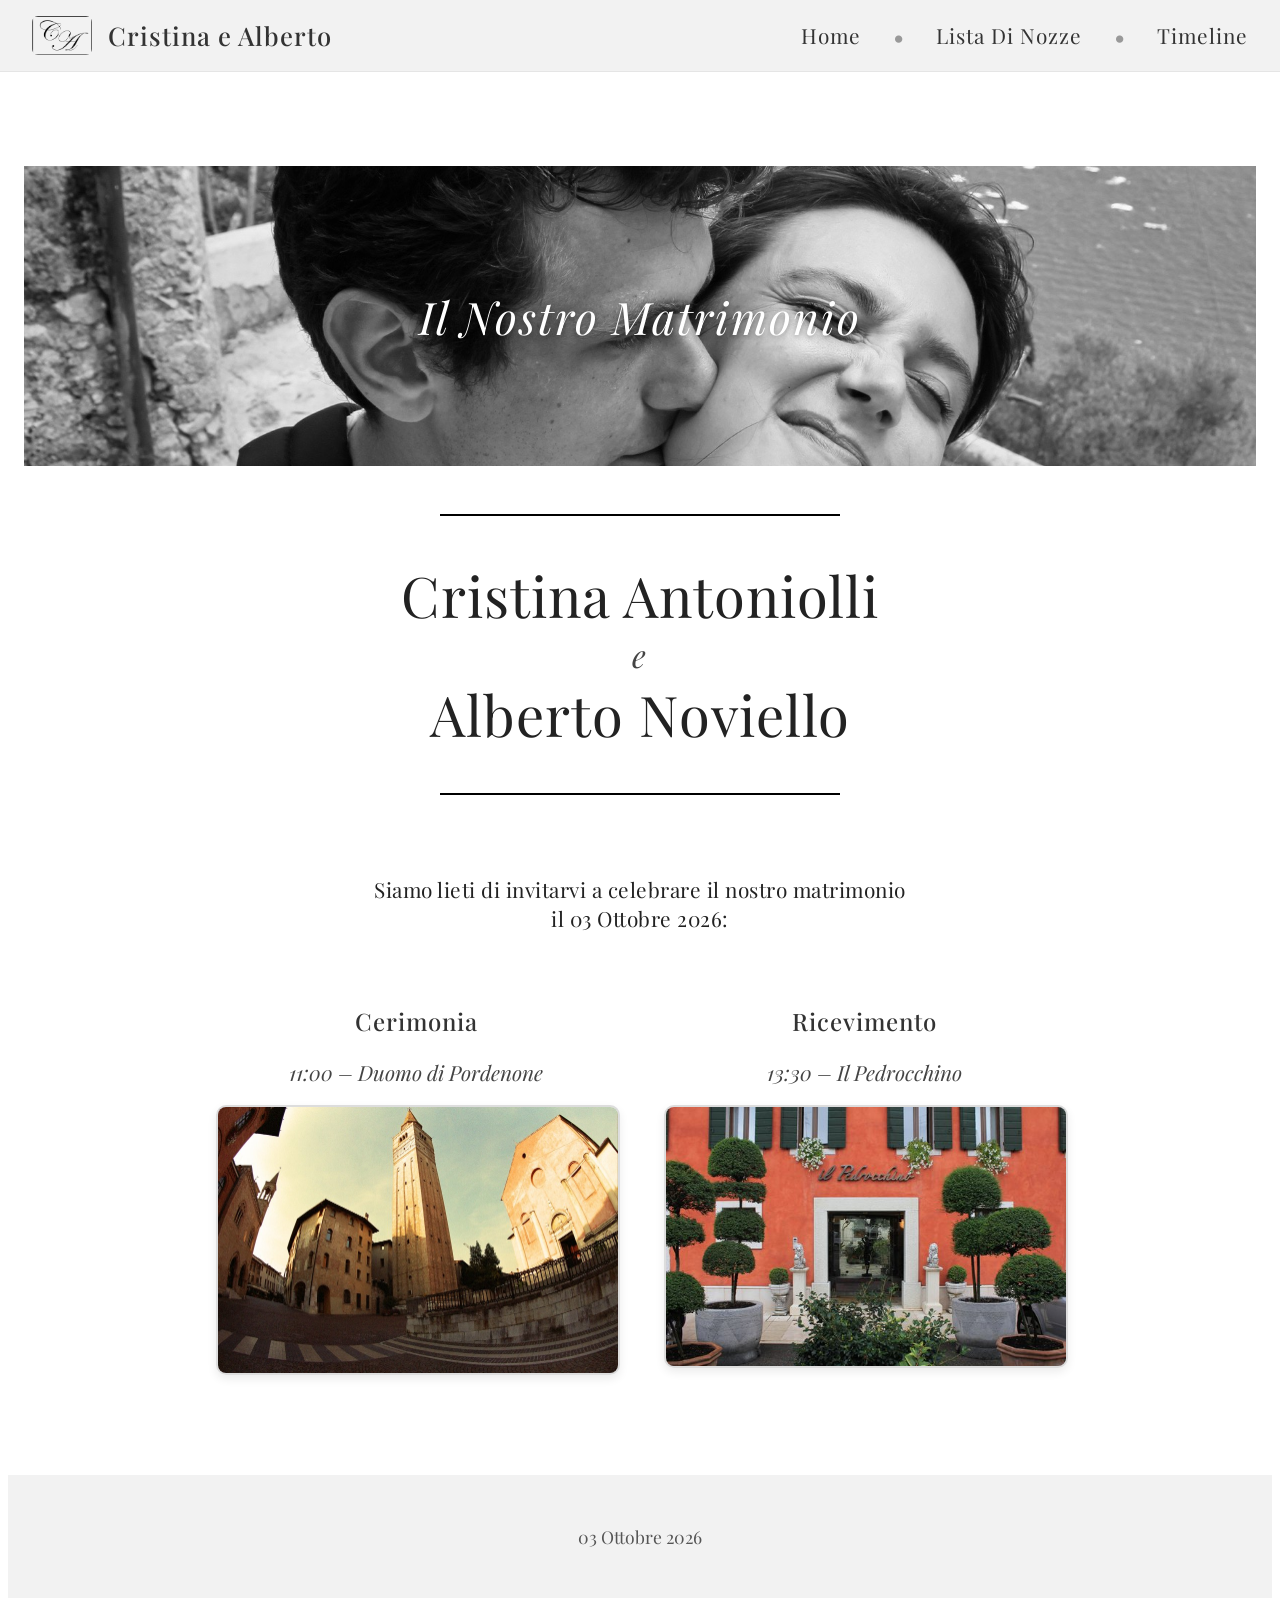
==== index.html @ bf6f28a2 "Add files via upload" ====
<!DOCTYPE html>
<html lang="it">
<head>
	<link href="https://fonts.googleapis.com/css2?family=Playfair+Display:wght@300;400;500;600&display=swap" rel="stylesheet">
  <meta charset="UTF-8" />
  <meta name="viewport" content="width=device-width, initial-scale=1" />
  <title>Alberto & NomePartner</title>
  <link rel="stylesheet" href="style.css" />
</head>

<body>

  <!-- HEADER -->
  <header class="hero">

	<header class="header-bar">

	  <div class="header-left">
		<img src="header.jpg" alt="Logo matrimonio" class="header-logo" />
		<span class="header-title">Cristina e Alberto</span>
	  </div>

	  <div class="header-right">
		<a href="Main.html" class="header-btn">Home</a>
		<span class="dot-separator">•</span>
		<a href="ListaDiNozze.html" class="header-btn">Lista Di Nozze</a>
		<span class="dot-separator">•</span>
		<a href="timeline.html" class="header-btn">Timeline</a>
	  </div>

	</header>

  </header>


  <!-- SEZIONE CENTRALE -->
	<main class="main-section">
	
	<section class="hero-banner">
	  <div class="hero-banner-text">Il Nostro Matrimonio</div>
	</section>
	
	

	  <hr class="line" />

	  <div class="names-block">
		<div class="name">Cristina Antoniolli</div>
		<div class="and">e</div>
		<div class="name">Alberto Noviello</div>
	  </div>

	  <hr class="line" />

	<div class="invito-block">
	  <p class="invito-testo">
		Siamo lieti di invitarvi a celebrare il nostro matrimonio<br>
		il 03 Ottobre 2026:
	  </p>
	</div>

	<div class="location-grid">

	  <!-- COLONNA SINISTRA -->
	  <div class="location-box">
		<h3 class="location-title">Cerimonia</h3>
		<h3 class="location-subtitle italic-title">11:00 – Duomo di Pordenone</h3>
		<img src="DuomoPordenone.jpg" alt="Duomo di Pordenone" class="location-img">
	  </div>

	  <!-- COLONNA DESTRA -->
	  <div class="location-box">
		<h3 class="location-title">Ricevimento</h3>
		<h3 class="location-subtitle italic-title">13:30 – Il Pedrocchino</h3>
		<img src="Pedrocchino.jpg" alt="Il Pedrocchino" class="location-img">
	  </div>

	</div>


	</main>

  <!-- FOOTER -->
  <footer class="footer">
    <p>03 Ottobre 2026</p>
  </footer>

</body>
</html>
---- style.css ----
/* FONT & BASE */
body {
  font-family: "Playfair Display", serif;
  background: #ffffff;
  color: #222;
  text-align: center;
  padding-top: 110px;
}

/* HEADER */
/* HEADER BAR FISSO */
.header-bar {
  width: 100%;
  background: #f2f2f2;
  padding: 1rem 2rem;
  display: flex;
  justify-content: space-between;
  align-items: center;
  border-bottom: 1px solid #e5e5e5;

  position: fixed;
  top: 0;
  left: 0;
  z-index: 999;

  /*max-width: 1200px;*/
  /*margin: 0 auto;*/
  right: 0;
}

/* LOGO + TITOLO */
.header-left {
  display: flex;
  align-items: center;
  gap: 1rem;
}

.header-logo {
  width: 60px;
  height: auto;
  border-radius: 6px;
}

.header-title {
  font-size: 1.6rem;
  font-weight: 500;
  letter-spacing: 1px;
  color: #333;
}

/* BOTTONI A DESTRA */
.header-right {
  display: flex;
  align-items: center;
  gap: 1.5rem;

  /* Evita che vadano troppo a destra */
  padding-right: 4rem;
}

.header-btn {
  background: none;
  border: none;
  color: #333;
  font-size: 1.2rem;
  letter-spacing: 1px;
  text-decoration: none;
  cursor: pointer;
}

.header-btn:hover {
  color: #666;
}

/* PUNTO SEPARATORE */
.dot-separator {
  font-size: 1.4rem;
  color: #999;
}

/* MOBILE */
@media (max-width: 700px) {
  .header-bar {
    flex-direction: column;
    gap: 1rem;
  }

  .header-right {
    gap: 1rem;
    padding-right: 0;
  }
}



/* BOTTONI */
.registry-btn,
.home-btn,
.timeline-btn {
  display: inline-block;
  margin-top: 2rem;
  background: none;
  border: none;
  color: #333;
  font-size: 1.2rem;
  letter-spacing: 1px;
  text-decoration: none;
  cursor: pointer;
}

.registry-btn:hover,
.home-btn:hover,
.timeline-btn:hover {
  color: #666;
}

/* SEZIONE CENTRALE HOME */
.main-section {
  background: #ffffff;
  padding: 3rem 1rem;
}

.names {
  font-size: 3rem;
  margin: 1.5rem 0;
  font-weight: 300;
}

.line {
  width: 60%;
  max-width: 400px;
  margin: 0 auto;
  border: none;
  border-top: 2px solid #000;
}

.names-block {
  text-align: center;
  margin: 3rem 0;
  line-height: 1.1;
}

.name {
  font-size: 3.5rem;
  font-weight: 400;
  margin: 0.7rem 0;
  letter-spacing: 1px;
}

.and {
  font-size: 2rem;
  font-weight: 300;
  margin: 0.4rem 0;
  color: #444;
  letter-spacing: 2px;
  font-style: italic;
}


/* HERO BANNER CON FOTO */
.hero-banner {
  width: 100%;
  height: 300px; /* puoi aumentare a 350–400 se vuoi più impatto */
  background-image: url("Foto_Bacino.jpg"); /* usa la tua foto */
  background-size: cover;
  background-position: center;
  background-repeat: no-repeat;

  display: flex;
  justify-content: center;
  align-items: center;

  margin-bottom: 3rem;
  border-radius: 0; /* puoi mettere 10px se vuoi angoli arrotondati */
}

/* TESTO SULLA FOTO */
.hero-banner-text {
  font-family: "Playfair Display", serif;
  font-size: 2.8rem;
  font-style: italic;
  color: white;
  text-shadow: 0 2px 6px rgba(0,0,0,0.4);
  letter-spacing: 2px;
}



/* INVITO */
.invito-block {
  margin: 5rem auto 3rem auto;
  max-width: 600px;
  text-align: center;
  line-height: 1.4;
}

.invito-testo {
  font-size: 1.3rem;
  font-weight: 400;
  margin-bottom: 1rem;
  letter-spacing: 0.5px;
}

.invito-luogo {
  font-size: 2rem;
  font-weight: 500;
  margin: 1.5rem 0 0.5rem 0;
  letter-spacing: 1px;
}

.invito-indirizzo {
  font-size: 1rem;
  color: #555;
  margin-top: 0.3rem;
}

.italic-title {
  font-style: italic;
}

/* GRIGLIA DUE COLONNE PER LE LOCATION */
.location-grid {
  display: flex;
  justify-content: center;
  align-items: flex-start;
  gap: 3rem;
  margin: 3rem auto;
  max-width: 900px;
}

/* BOX DI OGNI LOCATION */
.location-box {
  width: 100%;
  max-width: 400px;
  text-align: center;
}

/* TITOLO (ORARIO + LUOGO) */
.location-title {
  font-size: 1.5rem;
  font-weight: 500;
  margin-bottom: 1rem;
  color: #333;
  letter-spacing: 1px;
}

/* SOTTOTITOLO (orario + luogo) */
.location-subtitle {
  font-size: 1.3rem;       /* più piccolo */
  font-weight: 300;        /* più leggero */
  color: #444;
  margin-bottom: 1.2rem;
}

/* FOTO */
.location-img {
  width: 100%;
  height: auto;
  border-radius: 10px;
  border: 2px solid #ddd;
  box-shadow: 0 4px 10px rgba(0,0,0,0.08);
}

/* MOBILE */
@media (max-width: 700px) {
  .location-grid {
    flex-direction: column;
    gap: 2rem;
  }
}





/* FOOTER */
.footer {
  background: #f2f2f2;
  padding: 2rem 0;
  font-size: 1.1rem;
  color: #555;
}

/* REGISTRY PAGE */
.registry-section {
  background: #ffffff;
  padding: 4rem 1rem;
  text-align: center;
}

.registry-block {
  max-width: 700px;
  margin: 0 auto;
  line-height: 1.6;
}

.reg-text {
  font-size: 1.3rem;
  margin: 1.2rem 0;
  font-weight: 400;
  letter-spacing: 0.5px;
}

.ornamento {
  font-size: 2rem;
  margin: 2rem 0 1rem 0;
  color: #777;
  letter-spacing: 4px;
}

/* TESTO INTRODUTTIVO */
.registry-intro {
  font-size: 1.5rem;        /* più grande */
  font-weight: 600;         /* grassetto */
  line-height: 1.6;
  color: #222;              /* più scuro */
  font-style: italic;
  letter-spacing: 0.5px;
  margin-bottom: 2.5rem;
}

/* TESTO PRINCIPALE */
.registry-main {
  font-size: 1.25rem;       /* più piccolo */
  font-weight: 300;         /* molto leggero */
  line-height: 1.6;
  font-style: italic;
  color: #555;              /* più chiaro */
  margin-bottom: 2rem;
  letter-spacing: 0.3px;
}

/* BOX IBAN */
.iban-box {
  background: #ffffff;
  border: 1px solid #ddd;
  padding: 1.5rem;
  margin: 1rem auto 2rem auto;
  max-width: 450px;
  border-radius: 6px;
}

.iban-label {
  font-size: 1rem;
  color: #666;
  margin-bottom: 0.3rem;
  letter-spacing: 1px;
}

.iban-value {
  font-size: 1.4rem;
  font-weight: 500;
  letter-spacing: 1px;
  color: #333;
}

.highlight-safari {
  font-weight: 600;
  text-decoration: underline;
  text-underline-offset: 3px;
}

.copy-btn {
  margin-top: 1rem;
  padding: 0.6rem 1.2rem;
  font-size: 1rem;
  background: #333;
  color: white;
  border: none;
  border-radius: 5px;
  cursor: pointer;
  letter-spacing: 1px;
  transition: 0.2s ease;
}

.copy-btn:hover {
  background: #555;
}

/* FEEDBACK "COPIATO!" */
.copy-feedback {
  margin-top: 0.7rem;
  font-size: 0.9rem;
  color: #4CAF50;
  opacity: 0;
  transition: opacity 0.3s ease;
}



/* COLLAGE REGISTRY */
.registry-collage {
  margin: 3rem auto;
  max-width: 900px;
  text-align: center;
}

/* GRIGLIA 5x5 */
.collage-grid {
  display: grid;
  grid-template-columns: repeat(5, 1fr);
  gap: 6px;
  margin-bottom: 2.5rem;
}

/* FOTO DEL COLLAGE */
.collage-img {
  width: 100%;
  height: 100px;
  object-fit: cover;
  border-radius: 4px;
}

/* TESTO SOTTO IL COLLAGE */
.registry-intro {
  font-size: 1.4rem;
  font-weight: 300;
  line-height: 1.5;
  color: #444;
  font-style: italic;
  letter-spacing: 0.5px;
}

/* MOBILE */
@media (max-width: 700px) {
  .collage-grid {
    grid-template-columns: repeat(3, 1fr);
  }

  .collage-img {
    height: 90px;
  }

  .registry-intro {
    font-size: 1.2rem;
  }
}



/* ----------------------------- */
/*   TIMELINE MODERNA ISOLATA    */
/* ----------------------------- */

.timeline-section {
  background: #ffffff;
  padding: 4rem 1rem;
  text-align: center;
}

.timeline-title {
  font-size: 2rem;
  margin-bottom: 3rem;
  margin-top: -3rem;
  letter-spacing: 1px;
  color: #333;
}

/* CONTENITORE */
.timeline-vertical {
  display: flex;
  flex-direction: column;
  align-items: center;
  gap: 4rem;
  margin-top: 3rem;
}

/* BLOCCO EVENTO */
.timeline-block {
  display: flex;
  flex-direction: column;
  align-items: center;
  position: relative;
}

/* ICONA */
.timeline-circle {
  width: 85px;
  height: 85px;
  background: #f2f2f2;
  border: 3px solid #d8d8d8;
  border-radius: 50%;
  display: flex;
  align-items: center;
  justify-content: center;
  font-size: 2.2rem;
}

/* LINEA TRA EVENTI */
.timeline-connector {
  width: 3px;
  height: 45px;
  background: #d8d8d8;
  margin: 1rem 0;
}

/* TESTO A SINISTRA */
.timeline-text-left {
  text-align: left;
  margin-right: 140px;
  margin-top: 0.5rem;
}

/* TESTO A DESTRA */
.timeline-text-right {
  text-align: right;
  margin-left: 140px;
  margin-top: 0.5rem;
}

.timeline-text-left h3,
.timeline-text-right h3 {
  font-size: 1.4rem;
  margin: 0;
}

.timeline-text-left p,
.timeline-text-right p {
  margin: 0.3rem 0 0;
  color: #555;
  font-size: 1.1rem;
}

/* MOBILE */
@media (max-width: 700px) {
  .timeline-text-left,
  .timeline-text-right {
    margin: 0;
    text-align: center;
  }
}



/* RIGA BOTTONI */
.buttons-row {
  display: flex;
  justify-content: center;
  align-items: center;
  gap: 2.5rem; /* distanza tra bottone e punto */
  margin-top: 2rem;
}

/* BOTTONI HEADER */
.header-btn {
  background: none;
  border: none;
  color: #333;
  font-size: 1.3rem;
  letter-spacing: 1px;
  text-decoration: none;
  cursor: pointer;
}

.header-btn:hover {
  color: #666;
}

/* PUNTO CENTRALE */
.dot-separator {
  font-size: 1.6rem;
  color: #999;
  margin: 0 0.5rem;
}
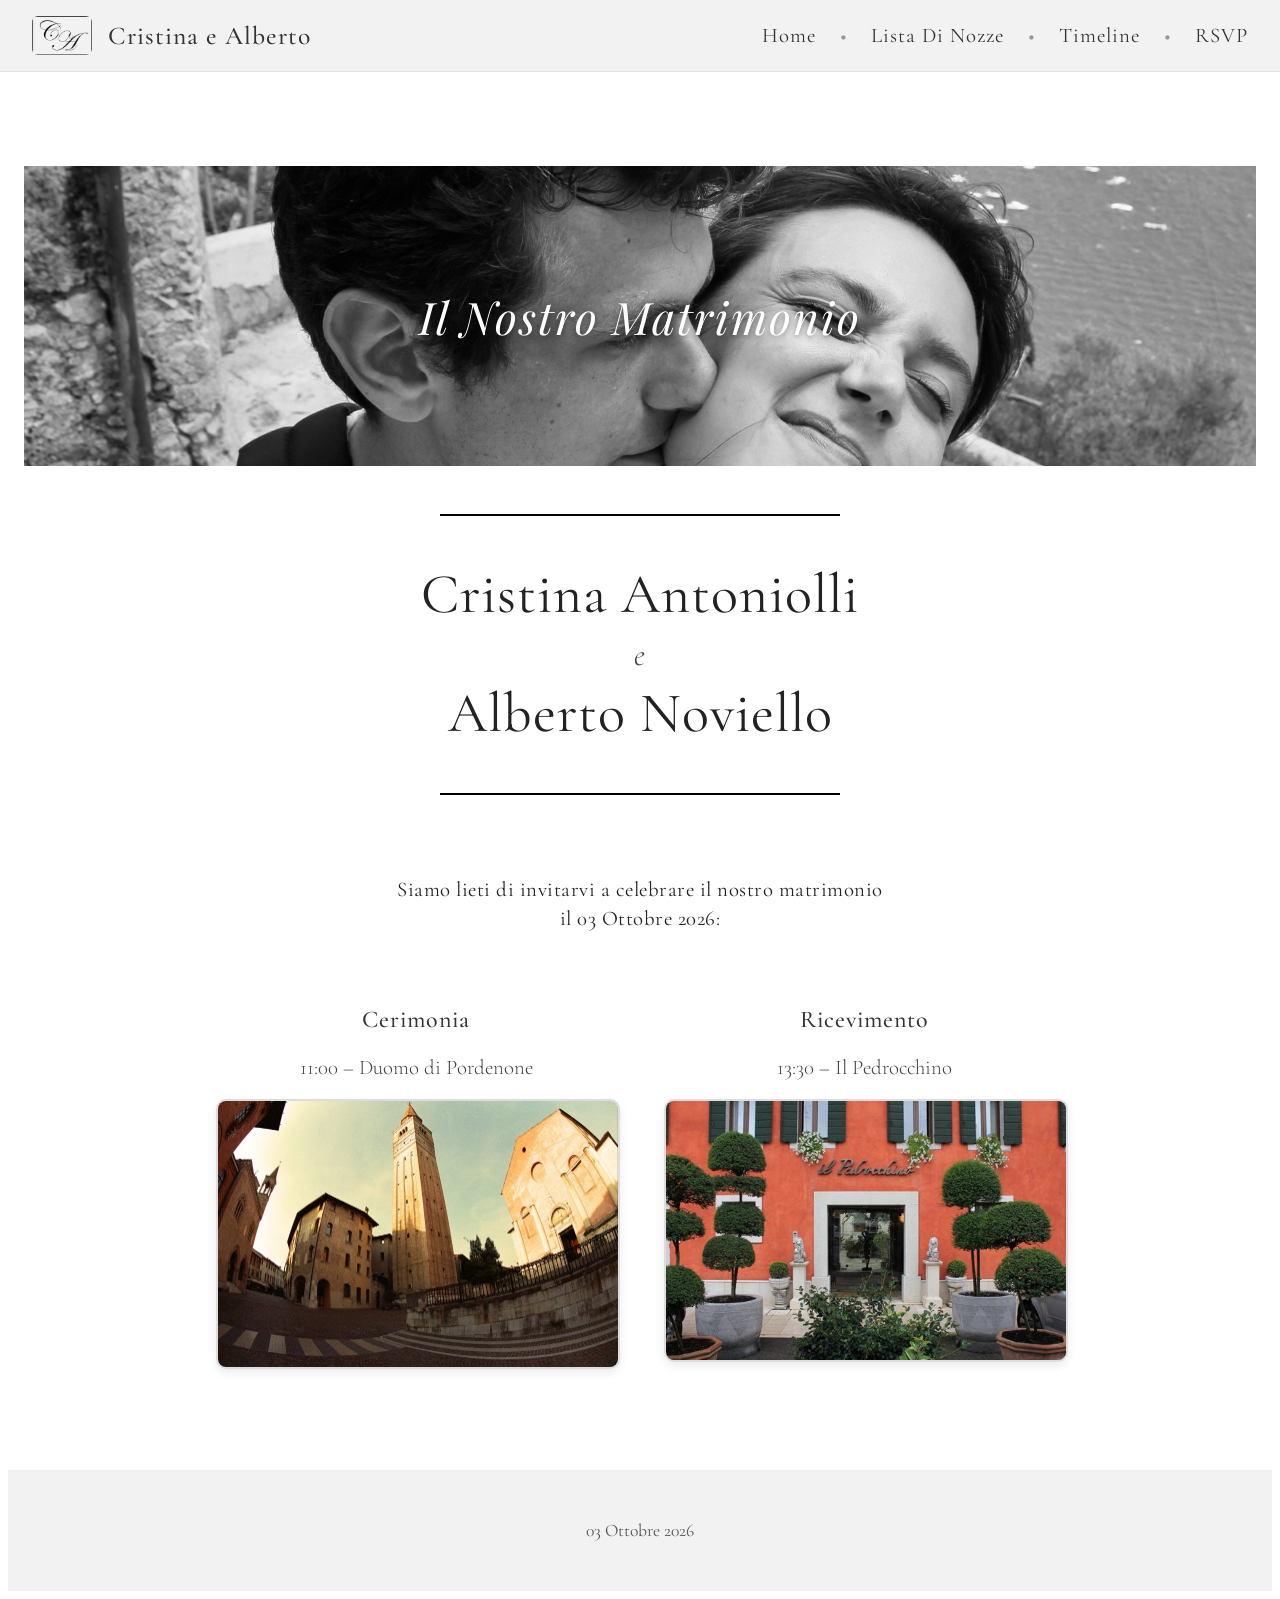
==== commit 4b31dadf: "Add files via upload" ====
--- a/index.html
+++ b/index.html
@@ -2,9 +2,10 @@
 <html lang="it">
 <head>
 	<link href="https://fonts.googleapis.com/css2?family=Playfair+Display:wght@300;400;500;600&display=swap" rel="stylesheet">
+	<link href="https://fonts.googleapis.com/css2?family=Cormorant+Garamond:wght@300;400;500;600&display=swap" rel="stylesheet">
   <meta charset="UTF-8" />
   <meta name="viewport" content="width=device-width, initial-scale=1" />
-  <title>Alberto & NomePartner</title>
+  <title>Cristina & Alberto</title>
   <link rel="stylesheet" href="style.css" />
 </head>
 
@@ -26,6 +27,8 @@
 		<a href="ListaDiNozze.html" class="header-btn">Lista Di Nozze</a>
 		<span class="dot-separator">•</span>
 		<a href="timeline.html" class="header-btn">Timeline</a>
+		<span class="dot-separator">•</span>
+		<a href="RSVP.html" class="header-btn">RSVP</a>
 	  </div>
 
 	</header>
--- a/style.css
+++ b/style.css
@@ -1,14 +1,17 @@
 /* FONT & BASE */
 body {
-  font-family: "Playfair Display", serif;
+  /*font-family: "Playfair Display", serif;*/
+  font-family: "Cormorant Garamond", serif;
   background: #ffffff;
   color: #222;
   text-align: center;
   padding-top: 110px;
 }
 
-/* HEADER */
-/* HEADER BAR FISSO */
+/***************************************************/
+/*                     HEADER                      */
+/***************************************************/
+
 .header-bar {
   width: 100%;
   background: #f2f2f2;
@@ -17,18 +20,13 @@
   justify-content: space-between;
   align-items: center;
   border-bottom: 1px solid #e5e5e5;
-
   position: fixed;
   top: 0;
   left: 0;
+  right: 0;
   z-index: 999;
-
-  /*max-width: 1200px;*/
-  /*margin: 0 auto;*/
-  right: 0;
-}
-
-/* LOGO + TITOLO */
+}
+
 .header-left {
   display: flex;
   align-items: center;
@@ -48,13 +46,11 @@
   color: #333;
 }
 
-/* BOTTONI A DESTRA */
+/* BOTTONI HEADER */
 .header-right {
   display: flex;
   align-items: center;
   gap: 1.5rem;
-
-  /* Evita che vadano troppo a destra */
   padding-right: 4rem;
 }
 
@@ -62,7 +58,7 @@
   background: none;
   border: none;
   color: #333;
-  font-size: 1.2rem;
+  font-size: 1.3rem;
   letter-spacing: 1px;
   text-decoration: none;
   cursor: pointer;
@@ -72,13 +68,13 @@
   color: #666;
 }
 
-/* PUNTO SEPARATORE */
+/* SEPARATORE • */
 .dot-separator {
   font-size: 1.4rem;
   color: #999;
 }
 
-/* MOBILE */
+/* MOBILE HEADER */
 @media (max-width: 700px) {
   .header-bar {
     flex-direction: column;
@@ -91,30 +87,10 @@
   }
 }
 
-
-
-/* BOTTONI */
-.registry-btn,
-.home-btn,
-.timeline-btn {
-  display: inline-block;
-  margin-top: 2rem;
-  background: none;
-  border: none;
-  color: #333;
-  font-size: 1.2rem;
-  letter-spacing: 1px;
-  text-decoration: none;
-  cursor: pointer;
-}
-
-.registry-btn:hover,
-.home-btn:hover,
-.timeline-btn:hover {
-  color: #666;
-}
-
-/* SEZIONE CENTRALE HOME */
+/***************************************************/
+/*                     HOME                        */
+/***************************************************/
+
 .main-section {
   background: #ffffff;
   padding: 3rem 1rem;
@@ -156,25 +132,23 @@
   font-style: italic;
 }
 
-
-/* HERO BANNER CON FOTO */
+/***************************************************/
+/*                  HERO BANNER                    */
+/***************************************************/
+
 .hero-banner {
   width: 100%;
-  height: 300px; /* puoi aumentare a 350–400 se vuoi più impatto */
-  background-image: url("Foto_Bacino.jpg"); /* usa la tua foto */
+  height: 300px;
+  background-image: url("Foto_Bacino.jpg");
   background-size: cover;
   background-position: center;
   background-repeat: no-repeat;
-
   display: flex;
   justify-content: center;
   align-items: center;
-
   margin-bottom: 3rem;
-  border-radius: 0; /* puoi mettere 10px se vuoi angoli arrotondati */
-}
-
-/* TESTO SULLA FOTO */
+}
+
 .hero-banner-text {
   font-family: "Playfair Display", serif;
   font-size: 2.8rem;
@@ -184,9 +158,10 @@
   letter-spacing: 2px;
 }
 
-
-
-/* INVITO */
+/***************************************************/
+/*                     INVITO                      */
+/***************************************************/
+
 .invito-block {
   margin: 5rem auto 3rem auto;
   max-width: 600px;
@@ -214,11 +189,10 @@
   margin-top: 0.3rem;
 }
 
-.italic-title {
-  font-style: italic;
-}
-
-/* GRIGLIA DUE COLONNE PER LE LOCATION */
+/***************************************************/
+/*                   LOCATION GRID                 */
+/***************************************************/
+
 .location-grid {
   display: flex;
   justify-content: center;
@@ -228,14 +202,12 @@
   max-width: 900px;
 }
 
-/* BOX DI OGNI LOCATION */
 .location-box {
   width: 100%;
   max-width: 400px;
   text-align: center;
 }
 
-/* TITOLO (ORARIO + LUOGO) */
 .location-title {
   font-size: 1.5rem;
   font-weight: 500;
@@ -244,15 +216,13 @@
   letter-spacing: 1px;
 }
 
-/* SOTTOTITOLO (orario + luogo) */
 .location-subtitle {
-  font-size: 1.3rem;       /* più piccolo */
-  font-weight: 300;        /* più leggero */
+  font-size: 1.3rem;
+  font-weight: 300;
   color: #444;
   margin-bottom: 1.2rem;
 }
 
-/* FOTO */
 .location-img {
   width: 100%;
   height: auto;
@@ -261,27 +231,42 @@
   box-shadow: 0 4px 10px rgba(0,0,0,0.08);
 }
 
+
+
+/***************************************************/
+/*              LISTA DI NOZZE – COLLAGE           */
+/***************************************************/
+
+.collage-grid {
+  display: grid;
+  grid-template-columns: repeat(5, 1fr);
+  gap: 6px;
+  margin: 3rem auto;
+  max-width: 900px;
+}
+
+.collage-img {
+  width: 100%;
+  height: 100px;
+  object-fit: cover;
+  border-radius: 4px;
+}
+
 /* MOBILE */
 @media (max-width: 700px) {
-  .location-grid {
-    flex-direction: column;
-    gap: 2rem;
+  .collage-grid {
+    grid-template-columns: repeat(3, 1fr);
   }
-}
-
-
-
-
-
-/* FOOTER */
-.footer {
-  background: #f2f2f2;
-  padding: 2rem 0;
-  font-size: 1.1rem;
-  color: #555;
-}
-
-/* REGISTRY PAGE */
+
+  .collage-img {
+    height: 90px;
+  }
+}
+
+/***************************************************/
+/*                LISTA DI NOZZE – TESTO           */
+/***************************************************/
+
 .registry-section {
   background: #ffffff;
   padding: 4rem 1rem;
@@ -294,43 +279,31 @@
   line-height: 1.6;
 }
 
-.reg-text {
-  font-size: 1.3rem;
-  margin: 1.2rem 0;
-  font-weight: 400;
-  letter-spacing: 0.5px;
-}
-
-.ornamento {
-  font-size: 2rem;
-  margin: 2rem 0 1rem 0;
-  color: #777;
-  letter-spacing: 4px;
-}
-
-/* TESTO INTRODUTTIVO */
+/* Testo introduttivo (più grande e in evidenza) */
 .registry-intro {
-  font-size: 1.5rem;        /* più grande */
-  font-weight: 600;         /* grassetto */
+  font-size: 1.6rem;
+  font-weight: 600;
   line-height: 1.6;
-  color: #222;              /* più scuro */
+  color: #222;
   font-style: italic;
   letter-spacing: 0.5px;
   margin-bottom: 2.5rem;
 }
 
-/* TESTO PRINCIPALE */
+/* Testo principale (più grande e leggibile) */
 .registry-main {
-  font-size: 1.25rem;       /* più piccolo */
-  font-weight: 300;         /* molto leggero */
-  line-height: 1.6;
-  font-style: italic;
-  color: #555;              /* più chiaro */
+  font-size: 1.35rem;
+  font-weight: 300;
+  line-height: 1.7;
+  color: #444;
   margin-bottom: 2rem;
   letter-spacing: 0.3px;
 }
 
-/* BOX IBAN */
+/***************************************************/
+/*                BOX IBAN RIPRISTINATA            */
+/***************************************************/
+
 .iban-box {
   background: #ffffff;
   border: 1px solid #ddd;
@@ -352,12 +325,6 @@
   font-weight: 500;
   letter-spacing: 1px;
   color: #333;
-}
-
-.highlight-safari {
-  font-weight: 600;
-  text-decoration: underline;
-  text-underline-offset: 3px;
 }
 
 .copy-btn {
@@ -377,7 +344,6 @@
   background: #555;
 }
 
-/* FEEDBACK "COPIATO!" */
 .copy-feedback {
   margin-top: 0.7rem;
   font-size: 0.9rem;
@@ -386,179 +352,151 @@
   transition: opacity 0.3s ease;
 }
 
-
-
-/* COLLAGE REGISTRY */
-.registry-collage {
-  margin: 3rem auto;
+/***************************************************/
+/*                TIMELINE MINIMAL CHIC            */
+/***************************************************/
+
+/***************************************************/
+/*           TIMELINE MINIMAL CHIC + EMOJI         */
+/***************************************************/
+
+.timeline-section {
+  padding: 4rem 1rem;
+  text-align: center;
+}
+
+.timeline-title {
+  font-size: 2.4rem;
+  font-weight: 400;
+  letter-spacing: 1px;
+  margin-bottom: 3rem;
+  font-style: italic;
+  color: #333;
+}
+
+.timeline {
   max-width: 900px;
-  text-align: center;
-}
-
-/* GRIGLIA 5x5 */
-.collage-grid {
-  display: grid;
-  grid-template-columns: repeat(5, 1fr);
-  gap: 6px;
-  margin-bottom: 2.5rem;
-}
-
-/* FOTO DEL COLLAGE */
-.collage-img {
-  width: 100%;
-  height: 100px;
-  object-fit: cover;
-  border-radius: 4px;
-}
-
-/* TESTO SOTTO IL COLLAGE */
-.registry-intro {
-  font-size: 1.4rem;
-  font-weight: 300;
-  line-height: 1.5;
-  color: #444;
-  font-style: italic;
-  letter-spacing: 0.5px;
+  margin: 0 auto;
+  position: relative;
+}
+
+.timeline-item {
+  display: flex;
+  align-items: center;
+  margin: 2.5rem 0;
+  gap: 1.5rem;
+}
+
+.timeline-item.left {
+  flex-direction: row;
+}
+
+.timeline-item.right {
+  flex-direction: row-reverse;
+}
+
+.timeline-icon {
+  font-size: 2.5rem;
+  background: #fff;
+  border: 2px solid #ddd;
+  padding: 0.8rem;
+  border-radius: 50%;
+  min-width: 60px;
+  text-align: center;
+}
+
+.timeline-text {
+  text-align: left;
+  max-width: 350px;
+}
+
+.timeline-text h3 {
+  margin: 0;
+  font-size: 1.5rem;
+  font-weight: 500;
+}
+
+.timeline-text p {
+  margin: 0.4rem 0 0;
+  font-size: 1.1rem;
+  color: #555;
 }
 
 /* MOBILE */
 @media (max-width: 700px) {
-  .collage-grid {
-    grid-template-columns: repeat(3, 1fr);
-  }
-
-  .collage-img {
-    height: 90px;
-  }
-
-  .registry-intro {
-    font-size: 1.2rem;
-  }
-}
-
-
-
-/* ----------------------------- */
-/*   TIMELINE MODERNA ISOLATA    */
-/* ----------------------------- */
-
-.timeline-section {
-  background: #ffffff;
-  padding: 4rem 1rem;
-  text-align: center;
-}
-
-.timeline-title {
-  font-size: 2rem;
-  margin-bottom: 3rem;
-  margin-top: -3rem;
-  letter-spacing: 1px;
-  color: #333;
-}
-
-/* CONTENITORE */
-.timeline-vertical {
-  display: flex;
-  flex-direction: column;
-  align-items: center;
-  gap: 4rem;
-  margin-top: 3rem;
-}
-
-/* BLOCCO EVENTO */
-.timeline-block {
-  display: flex;
-  flex-direction: column;
-  align-items: center;
-  position: relative;
-}
-
-/* ICONA */
-.timeline-circle {
-  width: 85px;
-  height: 85px;
-  background: #f2f2f2;
-  border: 3px solid #d8d8d8;
-  border-radius: 50%;
-  display: flex;
-  align-items: center;
-  justify-content: center;
-  font-size: 2.2rem;
-}
-
-/* LINEA TRA EVENTI */
-.timeline-connector {
-  width: 3px;
-  height: 45px;
-  background: #d8d8d8;
-  margin: 1rem 0;
-}
-
-/* TESTO A SINISTRA */
-.timeline-text-left {
-  text-align: left;
-  margin-right: 140px;
-  margin-top: 0.5rem;
-}
-
-/* TESTO A DESTRA */
-.timeline-text-right {
-  text-align: right;
-  margin-left: 140px;
-  margin-top: 0.5rem;
-}
-
-.timeline-text-left h3,
-.timeline-text-right h3 {
-  font-size: 1.4rem;
-  margin: 0;
-}
-
-.timeline-text-left p,
-.timeline-text-right p {
-  margin: 0.3rem 0 0;
-  color: #555;
-  font-size: 1.1rem;
-}
-
-/* MOBILE */
-@media (max-width: 700px) {
-  .timeline-text-left,
-  .timeline-text-right {
-    margin: 0;
+  .timeline-item {
+    flex-direction: column !important;
     text-align: center;
   }
-}
-
-
-
-/* RIGA BOTTONI */
-.buttons-row {
-  display: flex;
-  justify-content: center;
-  align-items: center;
-  gap: 2.5rem; /* distanza tra bottone e punto */
+
+  .timeline-text {
+    text-align: center;
+  }
+}
+
+
+
+/***************************************************/
+/*                     FOOTER                      */
+/***************************************************/
+
+.footer {
+  background: #f2f2f2;
+  padding: 2rem 0;
+  font-size: 1.1rem;
+  color: #555;
+}
+
+/***************************************************/
+/*                     RSVP PAGE                   */
+/***************************************************/
+
+.rsvp-container {
+  max-width: 600px;
+  margin: 0 auto;
+  padding: 2rem;
+  text-align: left;
+}
+
+.rsvp-title {
+  font-size: 2.2rem;
+  margin-bottom: 2rem;
+  text-align: center;
+  font-weight: 400;
+  letter-spacing: 1px;
+}
+
+form label {
+  display: block;
+  margin-top: 1.5rem;
+  font-size: 1.2rem;
+  letter-spacing: 0.5px;
+}
+
+input, select, textarea {
+  width: 100%;
+  padding: 0.7rem;
+  margin-top: 0.5rem;
+  border: 1px solid #ccc;
+  border-radius: 4px;
+  font-family: "Playfair Display", serif;
+  font-size: 1rem;
+}
+
+textarea {
+  min-height: 120px;
+}
+
+.submit-btn {
   margin-top: 2rem;
-}
-
-/* BOTTONI HEADER */
-.header-btn {
+  padding: 0.8rem 2rem;
+  font-size: 1.2rem;
   background: none;
-  border: none;
-  color: #333;
-  font-size: 1.3rem;
-  letter-spacing: 1px;
-  text-decoration: none;
+  border: 1px solid #333;
   cursor: pointer;
-}
-
-.header-btn:hover {
-  color: #666;
-}
-
-/* PUNTO CENTRALE */
-.dot-separator {
-  font-size: 1.6rem;
-  color: #999;
-  margin: 0 0.5rem;
-}
+  letter-spacing: 1px;
+}
+
+.submit-btn:hover {
+  background: #f2f2f2;
+}
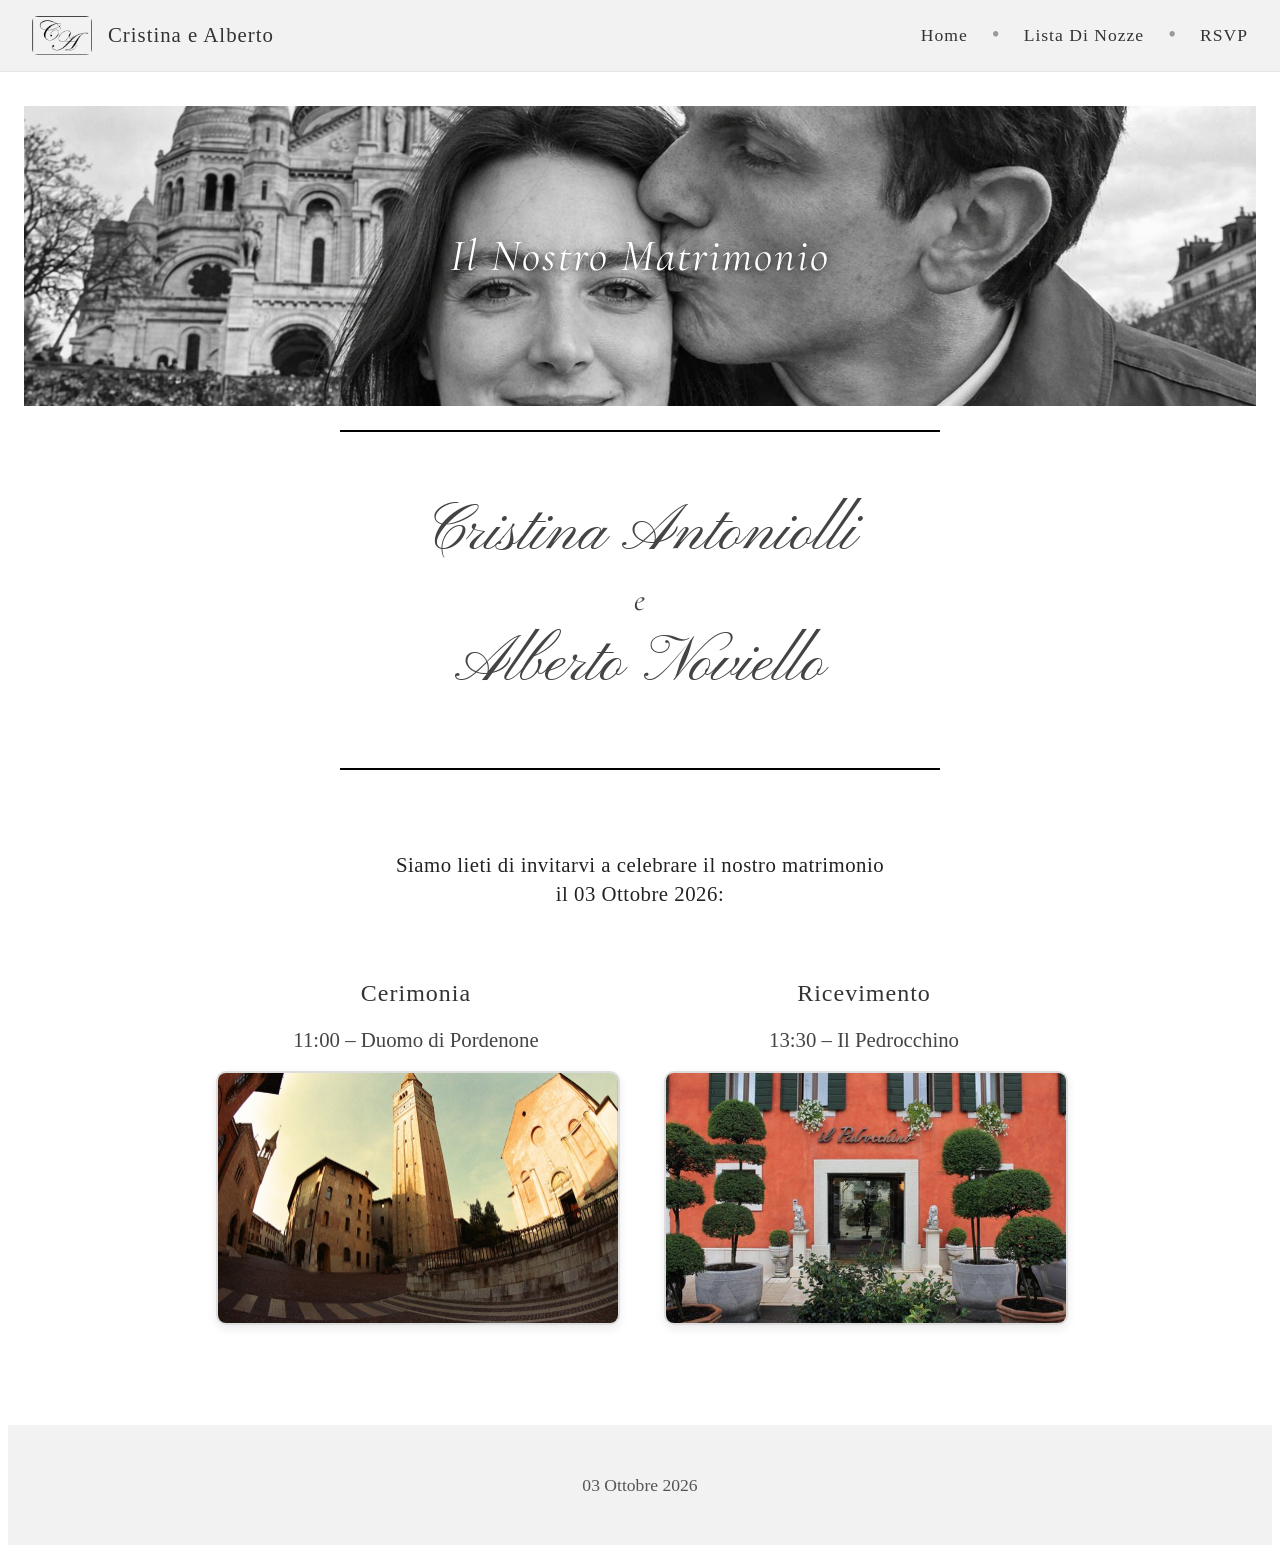
==== commit 82f05c54: "Add files via upload" ====
--- a/index.html
+++ b/index.html
@@ -3,6 +3,7 @@
 <head>
 	<link href="https://fonts.googleapis.com/css2?family=Playfair+Display:wght@300;400;500;600&display=swap" rel="stylesheet">
 	<link href="https://fonts.googleapis.com/css2?family=Cormorant+Garamond:wght@300;400;500;600&display=swap" rel="stylesheet">
+	<link href="https://fonts.googleapis.com/css2?family=Pinyon+Script&display=swap" rel="stylesheet">
   <meta charset="UTF-8" />
   <meta name="viewport" content="width=device-width, initial-scale=1" />
   <title>Cristina & Alberto</title>
@@ -22,11 +23,9 @@
 	  </div>
 
 	  <div class="header-right">
-		<a href="Main.html" class="header-btn">Home</a>
+		<a href="index.html" class="header-btn">Home</a>
 		<span class="dot-separator">•</span>
 		<a href="ListaDiNozze.html" class="header-btn">Lista Di Nozze</a>
-		<span class="dot-separator">•</span>
-		<a href="timeline.html" class="header-btn">Timeline</a>
 		<span class="dot-separator">•</span>
 		<a href="RSVP.html" class="header-btn">RSVP</a>
 	  </div>
--- a/style.css
+++ b/style.css
@@ -1,12 +1,14 @@
 /* FONT & BASE */
 body {
-  /*font-family: "Playfair Display", serif;*/
-  font-family: "Cormorant Garamond", serif;
+  /* font-family: "Playfair Display", serif; */
+  /* font-family: "Cormorant Garamond", serif; */
+  font-family: "Cinzel", serif;
   background: #ffffff;
   color: #222;
   text-align: center;
-  padding-top: 110px;
-}
+  padding-top: 50px;
+}
+
 
 /***************************************************/
 /*                     HEADER                      */
@@ -40,7 +42,7 @@
 }
 
 .header-title {
-  font-size: 1.6rem;
+  font-size: 1.3rem;
   font-weight: 500;
   letter-spacing: 1px;
   color: #333;
@@ -58,7 +60,7 @@
   background: none;
   border: none;
   color: #333;
-  font-size: 1.3rem;
+  font-size: 1.1rem;
   letter-spacing: 1px;
   text-decoration: none;
   cursor: pointer;
@@ -104,7 +106,7 @@
 
 .line {
   width: 60%;
-  max-width: 400px;
+  max-width: 600px;
   margin: 0 auto;
   border: none;
   border-top: 2px solid #000;
@@ -112,24 +114,24 @@
 
 .names-block {
   text-align: center;
-  margin: 3rem 0;
-  line-height: 1.1;
+  margin: 4rem 0;
+  line-height: 1.2;
 }
 
 .name {
-  font-size: 3.5rem;
-  font-weight: 400;
-  margin: 0.7rem 0;
-  letter-spacing: 1px;
+  font-family: "Pinyon Script", cursive;
+  font-size: 4rem;
+  color: #444;
+  margin: 0.5rem 0;
 }
 
 .and {
+  font-family: "Cormorant Garamond", serif;
+  font-style: italic;
   font-size: 2rem;
-  font-weight: 300;
-  margin: 0.4rem 0;
   color: #444;
+  margin: 0.3rem 0;
   letter-spacing: 2px;
-  font-style: italic;
 }
 
 /***************************************************/
@@ -146,11 +148,11 @@
   display: flex;
   justify-content: center;
   align-items: center;
-  margin-bottom: 3rem;
+  margin-bottom: 1.5rem;
 }
 
 .hero-banner-text {
-  font-family: "Playfair Display", serif;
+  font-family: "Cormorant Garamond", serif;
   font-size: 2.8rem;
   font-style: italic;
   color: white;
@@ -184,9 +186,9 @@
 }
 
 .invito-indirizzo {
-  font-size: 1rem;
+  font-size: 1.3rem;
   color: #555;
-  margin-top: 0.3rem;
+  margin-top: 0.2rem;
 }
 
 /***************************************************/
@@ -225,7 +227,8 @@
 
 .location-img {
   width: 100%;
-  height: auto;
+  height: 250px;
+  object-fit: cover;   /* evita deformazioni */
   border-radius: 10px;
   border: 2px solid #ddd;
   box-shadow: 0 4px 10px rgba(0,0,0,0.08);
@@ -241,7 +244,7 @@
   display: grid;
   grid-template-columns: repeat(5, 1fr);
   gap: 6px;
-  margin: 3rem auto;
+  margin: 1.5rem auto;
   max-width: 900px;
 }
 
@@ -352,89 +355,6 @@
   transition: opacity 0.3s ease;
 }
 
-/***************************************************/
-/*                TIMELINE MINIMAL CHIC            */
-/***************************************************/
-
-/***************************************************/
-/*           TIMELINE MINIMAL CHIC + EMOJI         */
-/***************************************************/
-
-.timeline-section {
-  padding: 4rem 1rem;
-  text-align: center;
-}
-
-.timeline-title {
-  font-size: 2.4rem;
-  font-weight: 400;
-  letter-spacing: 1px;
-  margin-bottom: 3rem;
-  font-style: italic;
-  color: #333;
-}
-
-.timeline {
-  max-width: 900px;
-  margin: 0 auto;
-  position: relative;
-}
-
-.timeline-item {
-  display: flex;
-  align-items: center;
-  margin: 2.5rem 0;
-  gap: 1.5rem;
-}
-
-.timeline-item.left {
-  flex-direction: row;
-}
-
-.timeline-item.right {
-  flex-direction: row-reverse;
-}
-
-.timeline-icon {
-  font-size: 2.5rem;
-  background: #fff;
-  border: 2px solid #ddd;
-  padding: 0.8rem;
-  border-radius: 50%;
-  min-width: 60px;
-  text-align: center;
-}
-
-.timeline-text {
-  text-align: left;
-  max-width: 350px;
-}
-
-.timeline-text h3 {
-  margin: 0;
-  font-size: 1.5rem;
-  font-weight: 500;
-}
-
-.timeline-text p {
-  margin: 0.4rem 0 0;
-  font-size: 1.1rem;
-  color: #555;
-}
-
-/* MOBILE */
-@media (max-width: 700px) {
-  .timeline-item {
-    flex-direction: column !important;
-    text-align: center;
-  }
-
-  .timeline-text {
-    text-align: center;
-  }
-}
-
-
 
 /***************************************************/
 /*                     FOOTER                      */
@@ -487,16 +407,22 @@
   min-height: 120px;
 }
 
+
 .submit-btn {
   margin-top: 2rem;
-  padding: 0.8rem 2rem;
-  font-size: 1.2rem;
+  padding: 0.8rem 2.2rem;
+  font-size: 1.1rem;
   background: none;
-  border: 1px solid #333;
+  border: 1px solid #555;
+  border-radius: 30px; /* forma più elegante */
   cursor: pointer;
-  letter-spacing: 1px;
+  letter-spacing: 1.5px;
+  font-weight: 300;
+  color: #333;
+  transition: all 0.3s ease;
 }
 
 .submit-btn:hover {
-  background: #f2f2f2;
-}
+  background: #f7f7f7;
+  border-color: #888;
+}
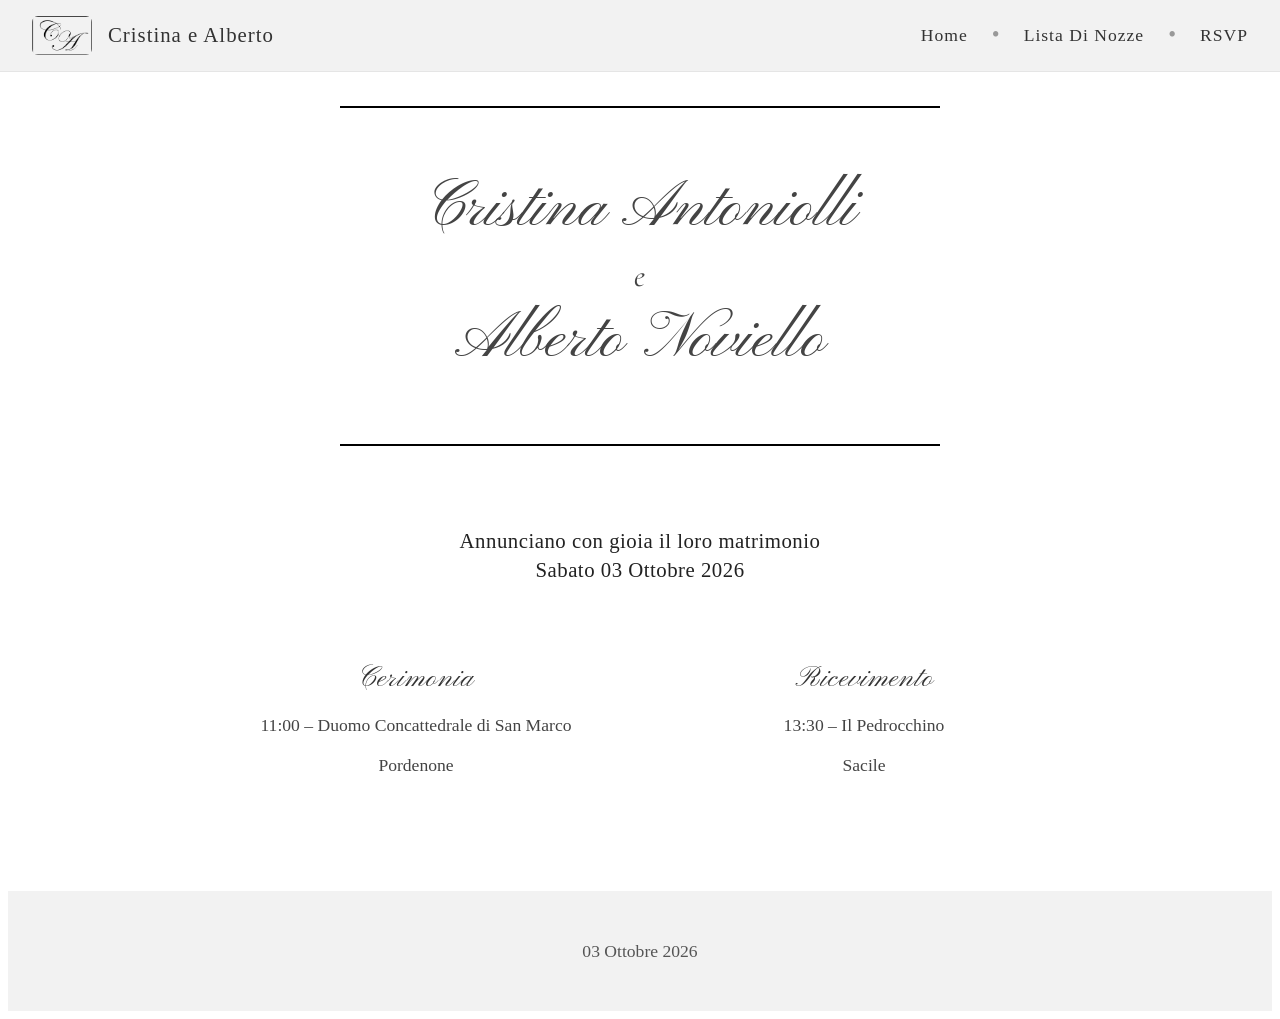
==== commit f814c5c1: "Add files via upload" ====
--- a/index.html
+++ b/index.html
@@ -37,13 +37,6 @@
 
   <!-- SEZIONE CENTRALE -->
 	<main class="main-section">
-	
-	<section class="hero-banner">
-	  <div class="hero-banner-text">Il Nostro Matrimonio</div>
-	</section>
-	
-	
-
 	  <hr class="line" />
 
 	  <div class="names-block">
@@ -56,8 +49,8 @@
 
 	<div class="invito-block">
 	  <p class="invito-testo">
-		Siamo lieti di invitarvi a celebrare il nostro matrimonio<br>
-		il 03 Ottobre 2026:
+		Annunciano con gioia il loro matrimonio<br>
+		Sabato 03 Ottobre 2026
 	  </p>
 	</div>
 
@@ -66,15 +59,15 @@
 	  <!-- COLONNA SINISTRA -->
 	  <div class="location-box">
 		<h3 class="location-title">Cerimonia</h3>
-		<h3 class="location-subtitle italic-title">11:00 – Duomo di Pordenone</h3>
-		<img src="DuomoPordenone.jpg" alt="Duomo di Pordenone" class="location-img">
+		<h3 class="location-subtitle italic-title">11:00 – Duomo Concattedrale di San Marco</h3>
+		<h3 class="location-subtitle italic-title">Pordenone</h3>
 	  </div>
 
 	  <!-- COLONNA DESTRA -->
 	  <div class="location-box">
 		<h3 class="location-title">Ricevimento</h3>
 		<h3 class="location-subtitle italic-title">13:30 – Il Pedrocchino</h3>
-		<img src="Pedrocchino.jpg" alt="Il Pedrocchino" class="location-img">
+		<h3 class="location-subtitle italic-title">Sacile</h3>
 	  </div>
 
 	</div>
--- a/style.css
+++ b/style.css
@@ -89,6 +89,45 @@
   }
 }
 
+
+@media (max-width: 700px) {
+
+  .header-bar {
+    flex-direction: column;
+    gap: 0.5rem;
+    padding: 0.8rem 1rem;
+  }
+
+  .header-left {
+    justify-content: center;
+  }
+
+  .header-logo {
+    width: 45px;
+  }
+
+  .header-title {
+    font-size: 1.2rem;
+  }
+
+  .header-right {
+    padding-right: 0;
+    gap: 1rem;
+    flex-wrap: wrap;
+    justify-content: center;
+  }
+
+  .header-btn {
+    font-size: 0.95rem;
+  }
+
+  .dot-separator {
+    display: none;
+  }
+
+}
+
+
 /***************************************************/
 /*                     HOME                        */
 /***************************************************/
@@ -120,7 +159,8 @@
 
 .name {
   font-family: "Pinyon Script", cursive;
-  font-size: 4rem;
+  /*font-size: 4rem;*/
+  font-size: clamp(2.8rem, 7vw, 4rem);
   color: #444;
   margin: 0.5rem 0;
 }
@@ -132,6 +172,41 @@
   color: #444;
   margin: 0.3rem 0;
   letter-spacing: 2px;
+}
+
+@media (max-width: 700px) {
+
+  /* HERO banner text */
+  .hero-banner-text {
+    font-size: 2rem;
+  }
+
+  .name {
+    font-size: 2.1rem;
+  }
+
+  .and {
+    font-size: 1.1rem;
+  }
+
+  /* Titolo iniziale */
+  .names {
+    font-size: 2.2rem;
+  }
+
+  /* Sezione invito */
+  .invito-testo {
+    font-size: 1.1rem;
+  }
+
+  .invito-luogo {
+    font-size: 1.3rem;
+  }
+
+  .invito-indirizzo {
+    font-size: 0.9rem;
+  }
+
 }
 
 /***************************************************/
@@ -211,7 +286,8 @@
 }
 
 .location-title {
-  font-size: 1.5rem;
+	font-family: "Pinyon Script", cursive;
+  font-size: 1.8rem;
   font-weight: 500;
   margin-bottom: 1rem;
   color: #333;
@@ -219,51 +295,10 @@
 }
 
 .location-subtitle {
-  font-size: 1.3rem;
+  font-size: 1.1rem;
   font-weight: 300;
   color: #444;
   margin-bottom: 1.2rem;
-}
-
-.location-img {
-  width: 100%;
-  height: 250px;
-  object-fit: cover;   /* evita deformazioni */
-  border-radius: 10px;
-  border: 2px solid #ddd;
-  box-shadow: 0 4px 10px rgba(0,0,0,0.08);
-}
-
-
-
-/***************************************************/
-/*              LISTA DI NOZZE – COLLAGE           */
-/***************************************************/
-
-.collage-grid {
-  display: grid;
-  grid-template-columns: repeat(5, 1fr);
-  gap: 6px;
-  margin: 1.5rem auto;
-  max-width: 900px;
-}
-
-.collage-img {
-  width: 100%;
-  height: 100px;
-  object-fit: cover;
-  border-radius: 4px;
-}
-
-/* MOBILE */
-@media (max-width: 700px) {
-  .collage-grid {
-    grid-template-columns: repeat(3, 1fr);
-  }
-
-  .collage-img {
-    height: 90px;
-  }
 }
 
 /***************************************************/
@@ -284,18 +319,19 @@
 
 /* Testo introduttivo (più grande e in evidenza) */
 .registry-intro {
-  font-size: 1.6rem;
+  font-size: 1.3rem;
   font-weight: 600;
   line-height: 1.6;
   color: #222;
   font-style: italic;
   letter-spacing: 0.5px;
+  margin-top: 4rem;
   margin-bottom: 2.5rem;
 }
 
 /* Testo principale (più grande e leggibile) */
 .registry-main {
-  font-size: 1.35rem;
+  font-size: 1.1rem;
   font-weight: 300;
   line-height: 1.7;
   color: #444;
@@ -304,16 +340,17 @@
 }
 
 /***************************************************/
-/*                BOX IBAN RIPRISTINATA            */
+/*                BOX IBAN             */
 /***************************************************/
 
 .iban-box {
   background: #ffffff;
   border: 1px solid #ddd;
-  padding: 1.5rem;
-  margin: 1rem auto 2rem auto;
-  max-width: 450px;
-  border-radius: 6px;
+  padding: 0.5rem;
+  margin: 0 auto 1rem;
+  max-width: 300px;
+  border-radius: 3px;
+  word-break: break-all;
 }
 
 .iban-label {
@@ -324,7 +361,7 @@
 }
 
 .iban-value {
-  font-size: 1.4rem;
+  font-size: 1.rem;
   font-weight: 500;
   letter-spacing: 1px;
   color: #333;
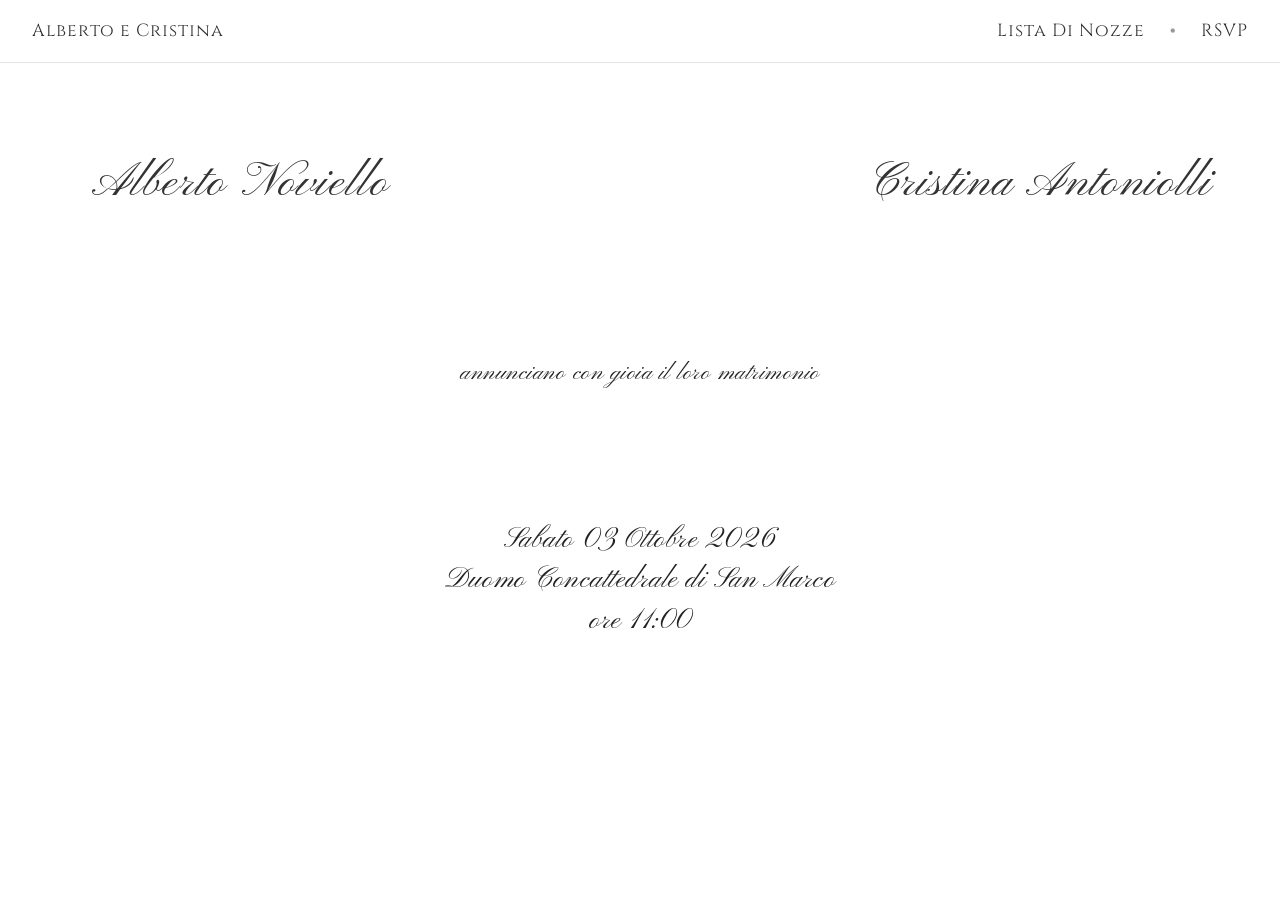
==== commit 595f7bfe: "Add files via upload" ====
--- a/index.html
+++ b/index.html
@@ -3,6 +3,7 @@
 <head>
 	<link href="https://fonts.googleapis.com/css2?family=Playfair+Display:wght@300;400;500;600&display=swap" rel="stylesheet">
 	<link href="https://fonts.googleapis.com/css2?family=Cormorant+Garamond:wght@300;400;500;600&display=swap" rel="stylesheet">
+	<link href="https://fonts.googleapis.com/css2?family=Cinzel:wght@400;500;600&display=swap" rel="stylesheet">
 	<link href="https://fonts.googleapis.com/css2?family=Pinyon+Script&display=swap" rel="stylesheet">
   <meta charset="UTF-8" />
   <meta name="viewport" content="width=device-width, initial-scale=1" />
@@ -18,13 +19,11 @@
 	<header class="header-bar">
 
 	  <div class="header-left">
-		<img src="header.jpg" alt="Logo matrimonio" class="header-logo" />
-		<span class="header-title">Cristina e Alberto</span>
+		<a href="index.html" class="header-btn">Alberto e Cristina</a>
+		<!--<span class="header-btn">Alberto e Cristina</span>-->
 	  </div>
 
 	  <div class="header-right">
-		<a href="index.html" class="header-btn">Home</a>
-		<span class="dot-separator">•</span>
 		<a href="ListaDiNozze.html" class="header-btn">Lista Di Nozze</a>
 		<span class="dot-separator">•</span>
 		<a href="RSVP.html" class="header-btn">RSVP</a>
@@ -37,48 +36,39 @@
 
   <!-- SEZIONE CENTRALE -->
 	<main class="main-section">
-	  <hr class="line" />
 
-	  <div class="names-block">
+	  <!--<div class="names-block">
 		<div class="name">Cristina Antoniolli</div>
 		<div class="and">e</div>
 		<div class="name">Alberto Noviello</div>
-	  </div>
+	  </div>-->
 
-	  <hr class="line" />
-
-	<div class="invito-block">
-	  <p class="invito-testo">
-		Annunciano con gioia il loro matrimonio<br>
-		Sabato 03 Ottobre 2026
-	  </p>
-	</div>
-
-	<div class="location-grid">
+	<div class="namesSposi-grid">
 
 	  <!-- COLONNA SINISTRA -->
-	  <div class="location-box">
-		<h3 class="location-title">Cerimonia</h3>
-		<h3 class="location-subtitle italic-title">11:00 – Duomo Concattedrale di San Marco</h3>
-		<h3 class="location-subtitle italic-title">Pordenone</h3>
+	  <div class="namesSposi-box">
+		<h3 class="namesSposi-title">Alberto Noviello</h3>
 	  </div>
 
 	  <!-- COLONNA DESTRA -->
-	  <div class="location-box">
-		<h3 class="location-title">Ricevimento</h3>
-		<h3 class="location-subtitle italic-title">13:30 – Il Pedrocchino</h3>
-		<h3 class="location-subtitle italic-title">Sacile</h3>
+	  <div class="namesSposi-box">
+		<h3 class="namesSposi-title">Cristina Antoniolli</h3>
 	  </div>
 
 	</div>
 
+	<div class="invito-block">
+	  <p class="invitofrase-testo">
+		annunciano con gioia il loro matrimonio<br><br><br><br>
+	</p>
+	<p class="invito-testo">
+		Sabato 03 Ottobre 2026<br>
+		Duomo Concattedrale di San Marco<br>
+		ore 11:00
+	  </p>
+	</div>
 
 	</main>
 
-  <!-- FOOTER -->
-  <footer class="footer">
-    <p>03 Ottobre 2026</p>
-  </footer>
-
 </body>
 </html>
--- a/style.css
+++ b/style.css
@@ -16,7 +16,7 @@
 
 .header-bar {
   width: 100%;
-  background: #f2f2f2;
+  background: #ffffff;
   padding: 1rem 2rem;
   display: flex;
   justify-content: space-between;
@@ -76,19 +76,6 @@
   color: #999;
 }
 
-/* MOBILE HEADER */
-@media (max-width: 700px) {
-  .header-bar {
-    flex-direction: column;
-    gap: 1rem;
-  }
-
-  .header-right {
-    gap: 1rem;
-    padding-right: 0;
-  }
-}
-
 
 @media (max-width: 700px) {
 
@@ -122,7 +109,7 @@
   }
 
   .dot-separator {
-    display: none;
+    /*display: none;*/
   }
 
 }
@@ -134,7 +121,7 @@
 
 .main-section {
   background: #ffffff;
-  padding: 3rem 1rem;
+  padding: 2rem 0.8rem;
 }
 
 .names {
@@ -143,36 +130,30 @@
   font-weight: 300;
 }
 
-.line {
-  width: 60%;
-  max-width: 600px;
-  margin: 0 auto;
-  border: none;
-  border-top: 2px solid #000;
-}
-
-.names-block {
-  text-align: center;
-  margin: 4rem 0;
-  line-height: 1.2;
-}
-
-.name {
-  font-family: "Pinyon Script", cursive;
-  /*font-size: 4rem;*/
-  font-size: clamp(2.8rem, 7vw, 4rem);
-  color: #444;
-  margin: 0.5rem 0;
-}
-
-.and {
-  font-family: "Cormorant Garamond", serif;
-  font-style: italic;
-  font-size: 2rem;
-  color: #444;
-  margin: 0.3rem 0;
-  letter-spacing: 2px;
-}
+.namesSposi-grid {
+  display: flex;
+  justify-content: space-between;
+  align-items: flex-start;
+  gap: 4rem;
+  margin: 1rem auto;
+  max-width: 1200px;
+}
+
+.namesSposi-box {
+  width: 100%;
+  max-width: 400px;
+  text-align: center;
+}
+
+.namesSposi-title {
+	font-family: "Pinyon Script", cursive;
+  font-size: 3rem;
+  font-weight: 500;
+  margin-bottom: 1rem;
+  color: #333;
+  letter-spacing: 1px;
+}
+
 
 @media (max-width: 700px) {
 
@@ -197,10 +178,16 @@
   /* Sezione invito */
   .invito-testo {
     font-size: 1.1rem;
-  }
-
+	margin: 0.5rem 0;
+  }
+
+  .invitofrase-testo {
+    font-size: 0.8rem;
+	margin: 0.5rem 0;
+  }
+  
   .invito-luogo {
-    font-size: 1.3rem;
+    font-size: 1rem;
   }
 
   .invito-indirizzo {
@@ -240,66 +227,28 @@
 /***************************************************/
 
 .invito-block {
-  margin: 5rem auto 3rem auto;
+  margin: 8rem auto 2rem auto;
   max-width: 600px;
   text-align: center;
   line-height: 1.4;
 }
 
 .invito-testo {
-  font-size: 1.3rem;
+	font-family: "Pinyon Script", cursive;
+  font-size: 1.8rem;
   font-weight: 400;
   margin-bottom: 1rem;
   letter-spacing: 0.5px;
 }
 
-.invito-luogo {
-  font-size: 2rem;
-  font-weight: 500;
-  margin: 1.5rem 0 0.5rem 0;
-  letter-spacing: 1px;
-}
-
-.invito-indirizzo {
-  font-size: 1.3rem;
-  color: #555;
-  margin-top: 0.2rem;
-}
-
-/***************************************************/
-/*                   LOCATION GRID                 */
-/***************************************************/
-
-.location-grid {
-  display: flex;
-  justify-content: center;
-  align-items: flex-start;
-  gap: 3rem;
-  margin: 3rem auto;
-  max-width: 900px;
-}
-
-.location-box {
-  width: 100%;
-  max-width: 400px;
-  text-align: center;
-}
-
-.location-title {
+.invitofrase-testo {
 	font-family: "Pinyon Script", cursive;
-  font-size: 1.8rem;
-  font-weight: 500;
-  margin-bottom: 1rem;
-  color: #333;
-  letter-spacing: 1px;
-}
-
-.location-subtitle {
-  font-size: 1.1rem;
-  font-weight: 300;
-  color: #444;
-  margin-bottom: 1.2rem;
-}
+  font-size: 1.5rem;
+  font-weight: 400;
+
+  letter-spacing: 0.5px;
+}
+
 
 /***************************************************/
 /*                LISTA DI NOZZE – TESTO           */
@@ -319,10 +268,10 @@
 
 /* Testo introduttivo (più grande e in evidenza) */
 .registry-intro {
-  font-size: 1.3rem;
-  font-weight: 600;
+	font-family: "Cormorant Garamond", serif;
+  font-size: 1.4rem;
   line-height: 1.6;
-  color: #222;
+  color: #444;
   font-style: italic;
   letter-spacing: 0.5px;
   margin-top: 4rem;
@@ -331,12 +280,13 @@
 
 /* Testo principale (più grande e leggibile) */
 .registry-main {
+	font-family: "Cormorant Garamond", serif;
   font-size: 1.1rem;
-  font-weight: 300;
-  line-height: 1.7;
+  line-height: 1.6;
   color: #444;
+  font-style: italic;
   margin-bottom: 2rem;
-  letter-spacing: 0.3px;
+  letter-spacing: 0.5px;
 }
 
 /***************************************************/
@@ -392,6 +342,58 @@
   transition: opacity 0.3s ease;
 }
 
+@media (max-width: 700px) {
+
+  .registry-section {
+    padding: 2rem 0.8rem; /* era 4rem → troppo alto */
+  }
+
+  .registry-block {
+    line-height: 1.4; /* più compatto */
+  }
+
+  .registry-intro {
+    font-size: 1.05rem;
+    margin-top: 4rem;     /* ridotto */
+    margin-bottom: 1.5rem;
+    line-height: 1.4;
+  }
+
+  .registry-main {
+    font-size: 0.95rem;
+    margin-bottom: 1.2rem;
+    line-height: 1.5;
+  }
+
+  /* BOX IBAN più compatta */
+  .iban-box {
+    max-width: 260px;
+    padding: 0.4rem;
+    margin: 0 auto 0.8rem;
+  }
+
+  .iban-label {
+    font-size: 0.85rem;
+    margin-bottom: 0.2rem;
+  }
+
+  .iban-value {
+    font-size: 0.9rem;
+    letter-spacing: 0.5px;
+  }
+
+  /* Bottone più piccolo */
+  .copy-btn {
+    margin-top: 0.6rem;
+    padding: 0.4rem 0.8rem;
+    font-size: 0.85rem;
+  }
+
+  .copy-feedback {
+    font-size: 0.8rem;
+    margin-top: 0.4rem;
+  }
+}
 
 /***************************************************/
 /*                     FOOTER                      */
@@ -399,7 +401,7 @@
 
 .footer {
   background: #f2f2f2;
-  padding: 2rem 0;
+  padding: 1rem 0;
   font-size: 1.1rem;
   color: #555;
 }
@@ -431,7 +433,7 @@
 }
 
 input, select, textarea {
-  width: 100%;
+  width: 280px;
   padding: 0.7rem;
   margin-top: 0.5rem;
   border: 1px solid #ccc;
@@ -444,6 +446,61 @@
   min-height: 120px;
 }
 
+#step1 {
+  text-align: center;
+}
+
+#step1 label {
+  display: block;
+  text-align: center;
+  margin-bottom: 15px;
+}
+
+#step1 input {
+  width: 280px;
+  display: block;
+  padding: 10px;
+  margin: 10px auto;   /* 🔑 questo centra */
+}
+
+#step2 {
+  max-width: 400px;   /* limita larghezza form */
+  margin: 0 auto;     /* centra */
+}
+
+#step2 label {
+  display: block;
+  margin-bottom: 15px;
+}
+
+#step2 input,
+#step2 select,
+#step2 textarea {
+  width: 100%;        /* stanno dentro il container */
+  max-width: 100%;    /* sicurezza */
+  padding: 8px;
+  box-sizing: border-box;
+}
+
+#step2 textarea {
+  height: 80px;
+  resize: vertical;
+}
+
+
+.continue-btn {
+  margin-top: 2rem;
+  padding: 0.8rem 2.2rem;
+  font-size: 1.1rem;
+  background: none;
+  border: 1px solid #555;
+  border-radius: 30px; /* forma più elegante */
+  cursor: pointer;
+  letter-spacing: 1.5px;
+  font-weight: 300;
+  color: #333;
+  transition: all 0.3s ease;
+}
 
 .submit-btn {
   margin-top: 2rem;
@@ -463,3 +520,87 @@
   background: #f7f7f7;
   border-color: #888;
 }
+
+
+.errore-msg {
+  display: none;
+
+  margin: 20px auto;     /* centra */
+  padding: 10px 16px;
+
+  width: fit-content;    /* ✅ chiave */
+  max-width: 90%;        /* evita overflow su mobile */
+
+  background: #f2fff2;
+  /*border-left: 4px solid #c94c4c;*/
+  border-radius: 4px;
+
+  color: #1f7a1f;
+
+  font-family: 'Cinzel', serif;
+  font-size: 16px;
+
+  text-align: center;
+}
+
+
+@media (max-width: 600px) {
+
+  .rsvp-container {
+    padding: 1.5rem 1rem;
+  }
+
+  .rsvp-title {
+    font-size: 1.6rem;
+    margin-bottom: 1.5rem;
+  }
+
+  form label {
+    font-size: 1rem;
+  }
+
+  /* ✅ input globali */
+  input, select, textarea {
+    width: 100%;
+    max-width: 100%;
+    font-size: 0.95rem;
+    padding: 0.6rem;
+  }
+
+  /* ✅ step1 */
+  #step1 input {
+    width: 100%;
+    max-width: 100%;
+  }
+
+  /* ✅ step2 */
+  #step2 {
+    max-width: 100%;
+  }
+
+  /* ✅ bottoni */
+  .submit-btn,
+  .continue-btn {
+    width: 100%;
+    max-width: 260px;
+    display: block;
+    margin: 1.5rem auto 0;
+    font-size: 1rem;
+    padding: 0.7rem 1.5rem;
+  }
+
+  .errore-msg {
+    margin: 10px 16px;       /* meno spazio laterale */
+    padding: 8px 12px;       /* più compatto */
+
+    width: 100%;             /* occupa tutta la larghezza */
+    max-width: 100%;
+
+    font-size: 14px;         /* carattere più piccolo */
+    line-height: 1.4;
+
+    border-radius: 6px;      /* leggermente più morbido */
+  }
+
+}
+
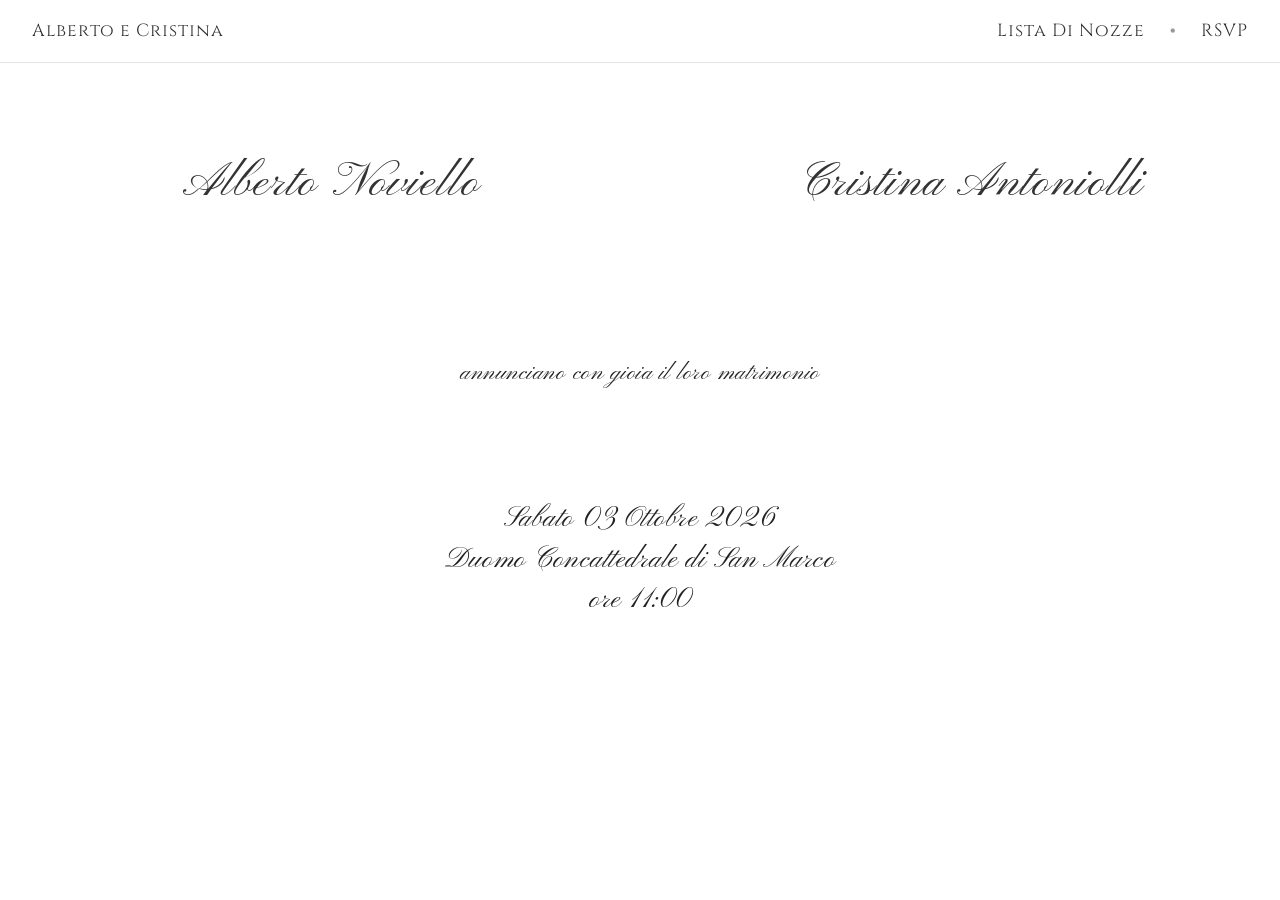
==== commit b5891b0c: "Add files via upload" ====
--- a/index.html
+++ b/index.html
@@ -44,18 +44,16 @@
 	  </div>-->
 
 	<div class="namesSposi-grid">
-
-	  <!-- COLONNA SINISTRA -->
-	  <div class="namesSposi-box">
+	  <div class="namesSposi-box left">
 		<h3 class="namesSposi-title">Alberto Noviello</h3>
 	  </div>
 
-	  <!-- COLONNA DESTRA -->
-	  <div class="namesSposi-box">
+	  <div class="namesSposi-box right">
 		<h3 class="namesSposi-title">Cristina Antoniolli</h3>
 	  </div>
+	</div>
 
-	</div>
+
 
 	<div class="invito-block">
 	  <p class="invitofrase-testo">
--- a/style.css
+++ b/style.css
@@ -86,7 +86,7 @@
   }
 
   .header-left {
-    justify-content: center;
+    justify-content: left;
   }
 
   .header-logo {
@@ -101,7 +101,7 @@
     padding-right: 0;
     gap: 1rem;
     flex-wrap: wrap;
-    justify-content: center;
+    justify-content: right;
   }
 
   .header-btn {
@@ -131,18 +131,19 @@
 }
 
 .namesSposi-grid {
-  display: flex;
-  justify-content: space-between;
-  align-items: flex-start;
-  gap: 4rem;
+  display: grid;
+  grid-template-columns: 1fr 1fr;
+  gap: 20rem; /* distanza dal centro */
+  max-width: 1200px;
   margin: 1rem auto;
-  max-width: 1200px;
-}
-
-.namesSposi-box {
-  width: 100%;
-  max-width: 400px;
-  text-align: center;
+}
+
+.namesSposi-box.left {
+  text-align: right;
+}
+
+.namesSposi-box.right {
+  text-align: left;
 }
 
 .namesSposi-title {
@@ -175,14 +176,31 @@
     font-size: 2.2rem;
   }
 
+  .namesSposi-grid {
+    grid-template-columns: 1fr;
+    gap: 0.5rem;
+  }
+
+  .namesSposi-box.left,
+  .namesSposi-box.right {
+    text-align: center;
+  }
+
+  .namesSposi-title {
+    font-size: 2rem;
+    line-height: 1.1;
+  }
+
+}
+
   /* Sezione invito */
   .invito-testo {
-    font-size: 1.1rem;
+    font-size: 0.7rem;
 	margin: 0.5rem 0;
   }
 
   .invitofrase-testo {
-    font-size: 0.8rem;
+    font-size: 0.6rem;
 	margin: 0.5rem 0;
   }
   
@@ -268,7 +286,8 @@
 
 /* Testo introduttivo (più grande e in evidenza) */
 .registry-intro {
-	font-family: "Cormorant Garamond", serif;
+	/*font-family: "Cormorant Garamond", serif;*/
+	font-family: "Pinyon Script";
   font-size: 1.4rem;
   line-height: 1.6;
   color: #444;
@@ -280,7 +299,8 @@
 
 /* Testo principale (più grande e leggibile) */
 .registry-main {
-	font-family: "Cormorant Garamond", serif;
+	/*font-family: "Cormorant Garamond", serif;*/
+	font-family: "Pinyon Script";
   font-size: 1.1rem;
   line-height: 1.6;
   color: #444;
@@ -547,7 +567,7 @@
 @media (max-width: 600px) {
 
   .rsvp-container {
-    padding: 1.5rem 1rem;
+	padding: 4.5rem 1rem 1.5rem;
   }
 
   .rsvp-title {
@@ -561,27 +581,31 @@
 
   /* ✅ input globali */
   input, select, textarea {
-    width: 100%;
-    max-width: 100%;
+    width: 50%;
+    max-width: 320px;
     font-size: 0.95rem;
     padding: 0.6rem;
+	margin: 1rem auto 0;
   }
 
   /* ✅ step1 */
   #step1 input {
-    width: 100%;
-    max-width: 100%;
+    width: 50%;
+    max-width: 320px;
+	margin: 1rem auto 0;
   }
 
   /* ✅ step2 */
   #step2 {
+	  width: 50%;
     max-width: 100%;
+	margin: 1rem auto 0;
   }
 
   /* ✅ bottoni */
   .submit-btn,
   .continue-btn {
-    width: 100%;
+    width: 90%;
     max-width: 260px;
     display: block;
     margin: 1.5rem auto 0;
